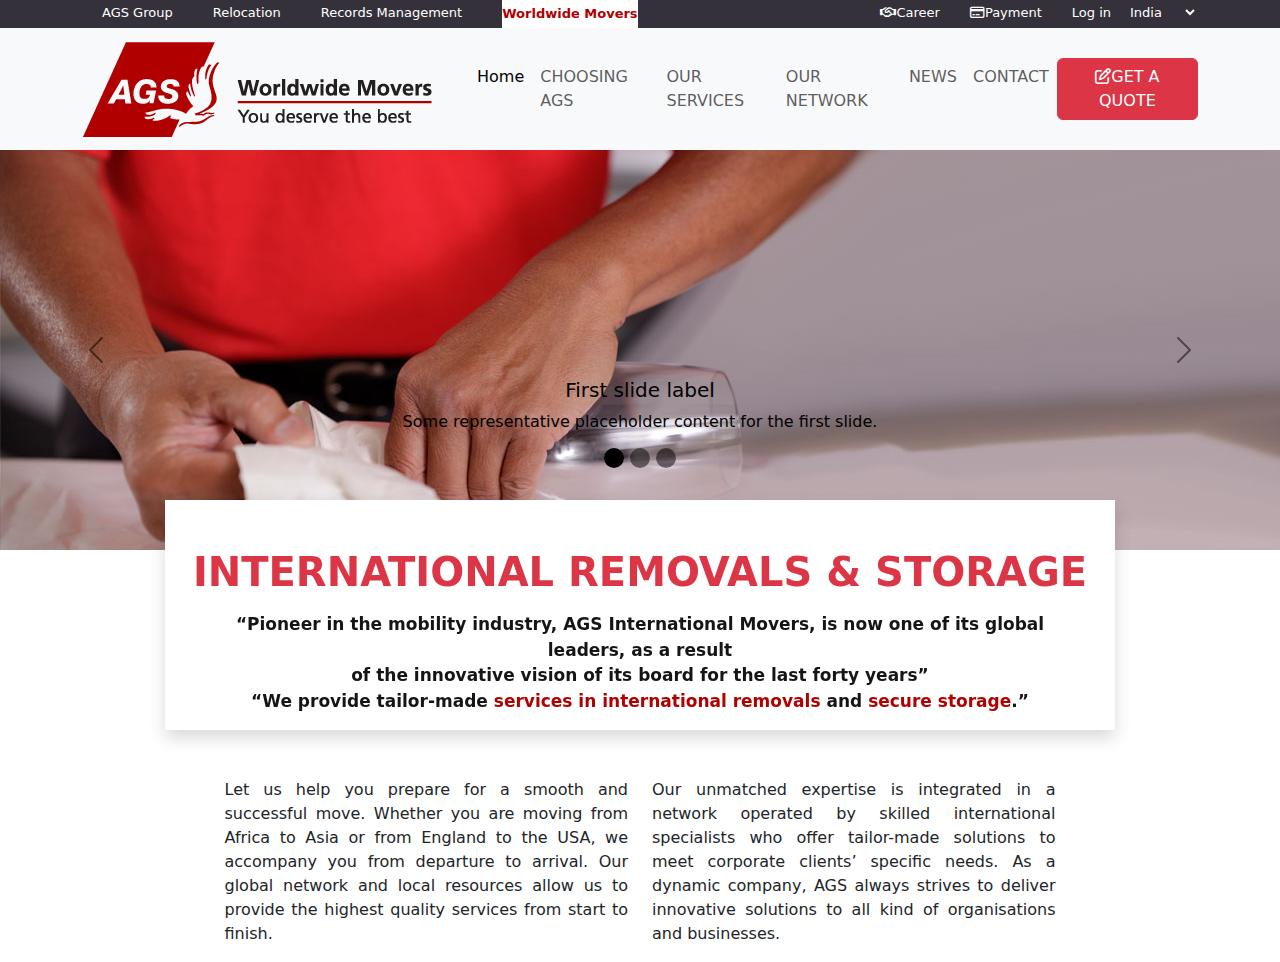
==== index.html @ d974e333 "msg" ====
<!DOCTYPE html>
<html lang="en">
<head>
    <meta charset="UTF-8">
    <meta name="viewport" content="width=device-width, initial-scale=1.0">
    <title>International Removal Company | AGS International Movers</title>
    <link rel="stylesheet" href="https://cdnjs.cloudflare.com/ajax/libs/font-awesome/6.4.2/css/all.min.css">
    <link rel="stylesheet" href="https://cdn.jsdelivr.net/npm/bootstrap@5.2.3/dist/css/bootstrap.min.css">
    <link rel="stylesheet" href="./assest/css/style.css">

</head>
<body>
  <!-- Header section start -->
    <header>
        <div class="tophead">
            <div class="container">
                <div class="row">
                    <div class="d-flex justify-content-between">
                        <div class="leftgroup">
                            <ul class="list-unstyled d-flex">
                                <li><a href="">AGS Group</a></li>
                                <li><a href="">Relocation</a></li>
                                <li><a href="">Records Management</a></li>
                                <li><a href="" class="active">Worldwide Movers</a></li>
                            </ul>
                        </div>
                        <div class="rightgroup">
                            <ul class="list-unstyled d-flex">
                                <li><a href=""><i class="fa-regular fa-handshake"></i>Career</a></li>
                                <li><a href=""><i class="fa-regular fa-credit-card"></i>Payment</a></li>
                                <li><a href="">Log in</a></li>
                                <li>
                                    <select id="country" name="cars">
                                        <option value="india">India</option>
                                        <option value="uk">UK</option>
                                        <option value="usa">USA</option>
                                        <option value="france">FRANCE</option>
                                    </select>
                                </li>
                            </ul>
                        </div>
                    </div>
                </div>
            </div>
        </div>
        
        <!-- Navbar section start -->
        <nav class="navbar navbar-expand-lg bg-body-tertiary">
            <div class="container">
              <a class="navbar-brand" href="index.html"><img src="./assest/img/removals_logo.png" alt=""></a>
              <button class="navbar-toggler" type="button" data-bs-toggle="collapse" data-bs-target="#navbarSupportedContent" aria-controls="navbarSupportedContent" aria-expanded="false" aria-label="Toggle navigation">
                <span class="navbar-toggler-icon"></span>
              </button>
              <div class="collapse navbar-collapse" id="navbarSupportedContent">
                <ul class="navbar-nav mx-auto mb-2 mb-lg-0">
                  <li class="nav-item">
                    <a class="nav-link active" aria-current="page" href="index.html">Home</a>
                  </li>
                  <li class="nav-item">
                    <a class="nav-link" href="#">CHOOSING AGS</a>
                  </li>
                  <li class="nav-item">
                    <a class="nav-link" href="#">OUR SERVICES</a>
                  </li>
                  <li class="nav-item">
                    <a class="nav-link" href="#">OUR NETWORK</a>
                  </li>
                  <li class="nav-item">
                    <a class="nav-link" href="#">NEWS</a>
                  </li>
                  <li class="nav-item dropdown">
                    <a class="nav-link" href="#" role="button" data-bs-toggle="dropdown" aria-expanded="false">
                      CONTACT
                    </a>
                    <ul class="dropdown-menu">
                      <li><a class="dropdown-item" href="#">General Enquery</a></li>
                      <li><a class="dropdown-item" href="#">Your Satisfaction</a></li>
                    </ul>
                  </li>
                </ul>
                <form class="d-flex" role="search">
                  <button class="btn btn-danger" type="button"><a href="#" class="text-white"><i class="fa-regular fa-pen-to-square"></i>GET A QUOTE</a></button>
                </form>
              </div>
            </div>
          </nav>
          <!-- Navbar section end -->
    </header>
    <!-- Header section end -->

    <!-- Slider section start -->
    <div id="carouselExampleDark" class="carousel carousel-dark slide" data-bs-ride="carousel">
      <div class="carousel-indicators">
        <button type="button" data-bs-target="#carouselExampleDark" data-bs-slide-to="0" class="active" aria-current="true" aria-label="Slide 1"></button>
        <button type="button" data-bs-target="#carouselExampleDark" data-bs-slide-to="1" aria-label="Slide 2"></button>
        <button type="button" data-bs-target="#carouselExampleDark" data-bs-slide-to="2" aria-label="Slide 3"></button>
      </div>
      <div class="carousel-inner">
        <div class="carousel-item active" data-bs-interval="3000">
          <img src="./assest/img/man-wrapping-glass.jpg" class="d-block w-100" alt="...">
          <div class="carousel-caption d-none d-md-block">
            <h5>First slide label</h5>
            <p>Some representative placeholder content for the first slide.</p>
          </div>
        </div>
        <div class="carousel-item" data-bs-interval="3000">
          <img src="./assest/img/slider2-man-wrapping-glass" class="d-block w-100" alt="...">
          <div class="carousel-caption d-none d-md-block">
            <h5>Second slide label</h5>
            <p>Some representative placeholder content for the second slide.</p>
          </div>
        </div>
        <div class="carousel-item" data-bs-interval="3000">
          <img src="./assest/img/slider3-man-wrapping-glass.jpg" class="d-block w-100" alt="...">
          <div class="carousel-caption d-none d-md-block">
            <h5>Third slide label</h5>
            <p>Some representative placeholder content for the third slide.</p>
          </div>
        </div>
      </div>
      <button class="carousel-control-prev" type="button" data-bs-target="#carouselExampleDark" data-bs-slide="prev">
        <span class="carousel-control-prev-icon" aria-hidden="true"></span>
        <span class="visually-hidden">Previous</span>
      </button>
      <button class="carousel-control-next" type="button" data-bs-target="#carouselExampleDark" data-bs-slide="next">
        <span class="carousel-control-next-icon" aria-hidden="true"></span>
        <span class="visually-hidden">Next</span>
      </button>
    </div>
    <!-- Slider section end -->

    <!-- International Removal Section start -->
    <div class="container">
      <div class="row">
        <div class="col-md-10 interbox d-block mx-auto text-center shadow">
            <h1 class="text-danger pt-5 pb-2 fw-bold">INTERNATIONAL REMOVALS & STORAGE</h1>
            <P class="fw-bold mx-5 ">
              “Pioneer in the mobility industry, AGS International Movers, is now one of its global leaders, as a result <br>of the innovative vision of its board for the last forty years”<br>
              “We provide tailor-made <a href="javascript:void()">services in international removals</a> and <a href="javascript:void()">secure storage</a>.”
            </P>
        </div>
      </div>
    </div>
    <!-- International Removal Section End -->

    <!-- Indivisual Copporation start -->
    <div class="container">
      <div class="row mt-5">
        <div class="col-md-9 d-block mx-auto">
          <div class="row">
            <div class="col-lg-6">
              <p class="text-justify">
                Let us help you prepare for a smooth and successful move. Whether you are moving from Africa to Asia or from England to the USA, we accompany you from departure to arrival. Our global network and local resources allow us to provide the highest quality services from start to finish.
              </p>
            </div>
            <div class="col-lg-6">
              <p class="text-justify">Our unmatched expertise is integrated in a network operated by skilled international specialists who offer tailor-made solutions to meet corporate clients’ specific needs. As a dynamic company, AGS always strives to deliver innovative solutions to all kind of organisations and businesses.</p>
            </div>
          </div>
        </div>
      </div>
    </div>
    <!-- Indivisual Copporation End -->

    <script src="https://cdnjs.cloudflare.com/ajax/libs/font-awesome/6.4.2/js/all.min.js"></script>
    <script src="https://cdn.jsdelivr.net/npm/bootstrap@5.2.3/dist/js/bootstrap.bundle.min.js"></script>
    <script src="./assest/js/script.js"></script>
</body>
</html>
---- assest/css/style.css ----
*{
    margin: 0px;
    padding: 0px;
    box-sizing: border-box;
}
a{
    text-decoration: none;
}

.text-justify{
    text-align: justify;
}

header .tophead{
    height: 28px;
    background-color: #34313a;
}
header .tophead .leftgroup ul li{
    margin: 0px 20px;
}
header .tophead ul li a{
    color: #fff;
    font-size: 13px;
}
header .tophead .leftgroup ul li a.active{
    width: auto;
    height: auto;
    color: #b00000;
    font-weight: 700;
    line-height: 28px;
    text-align: center;
    position: relative;
    background: #fff;
    display: inline-block;
}
header .tophead .leftgroup ul li a:hover{
    text-decoration: underline;
}
header .tophead .rightgroup ul li a{
    margin: 0px 15px;
}
header .tophead .rightgroup ul li select{
    background-color: #34313a;
    border: none;
    color: #fff;
    font-size: 13px;
}

/* Slider Section Start */
.carousel-inner .carousel-item{
    height: 400px;
}

@keyframes zoomin{
        from{
            transform: scale(1);
        }
        to{
            transform: scale(1.3);
        }
}
.carousel-inner .carousel-item img{
    animation: zoomin 20s infinite;
}
.carousel-dark .carousel-indicators [data-bs-target]{
    width: 20px;
    height: 20px;
    border-radius: 50%;
}
.carousel-inner .carousel-item .carousel-caption{
    bottom: 5rem;
}
.carousel-indicators{
    bottom: 3.5rem;
}
/* Slider Section Start */
/* International Removal Section start */
.interbox{
    z-index: 9;
    min-height: 200px;
    margin-top: -50px;
    background: #fff;
}
.interbox{
    font-size: 17px;
    color: rgb(22, 21, 21);
}
.interbox a{
    color: #b00000;
}
/* International Removal Section start */



/* Media Query start */
@media only screen and (max-width: 1023){
    header .tophead{
        display: none;
    }
    .navbar-expand-lg .navbar-nav .nav-link {
        font-size: 13px !important;
    }
@media only screen and (max-width: 768px){
    .carousel-inner .carousel-item .carousel-caption{
        bottom: 9.5rem !important;
    }
    .carousel-indicators{
        bottom: 9rem !important;
    }
}
}
/* Media Query End */
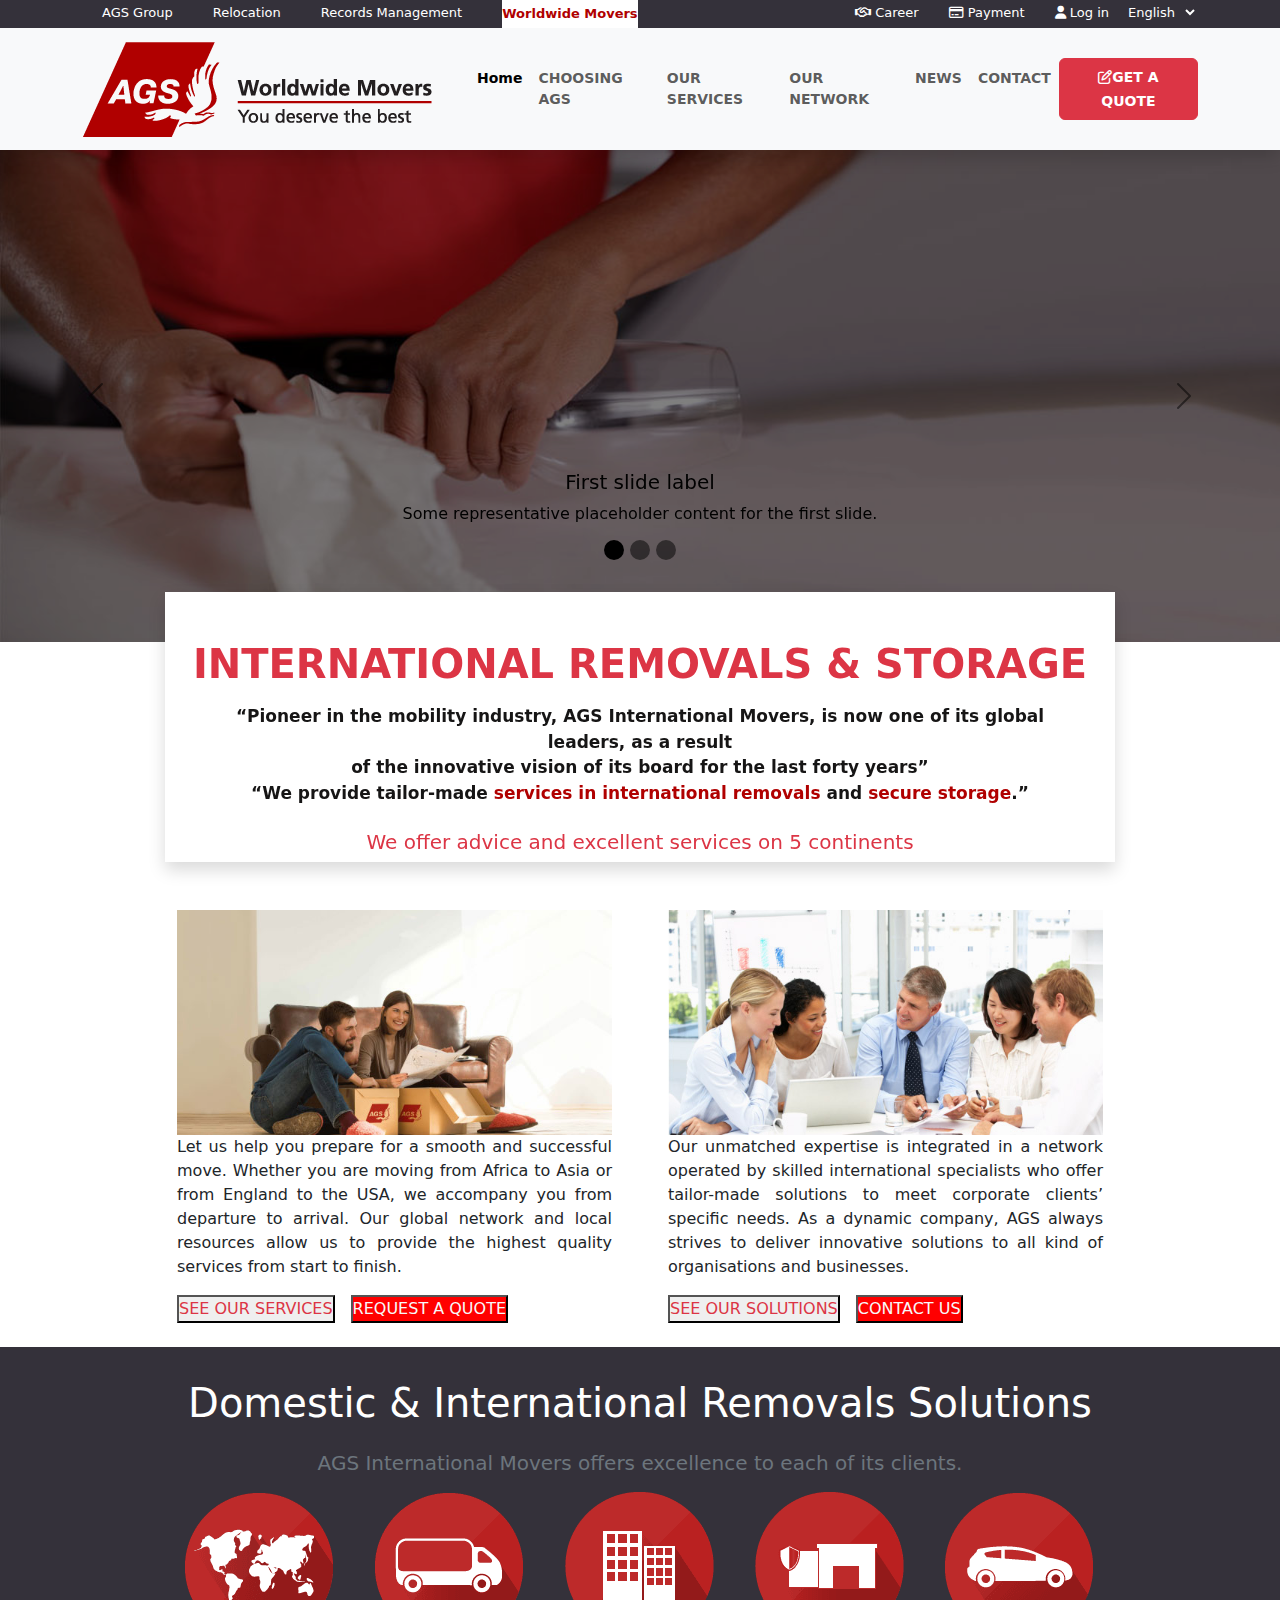
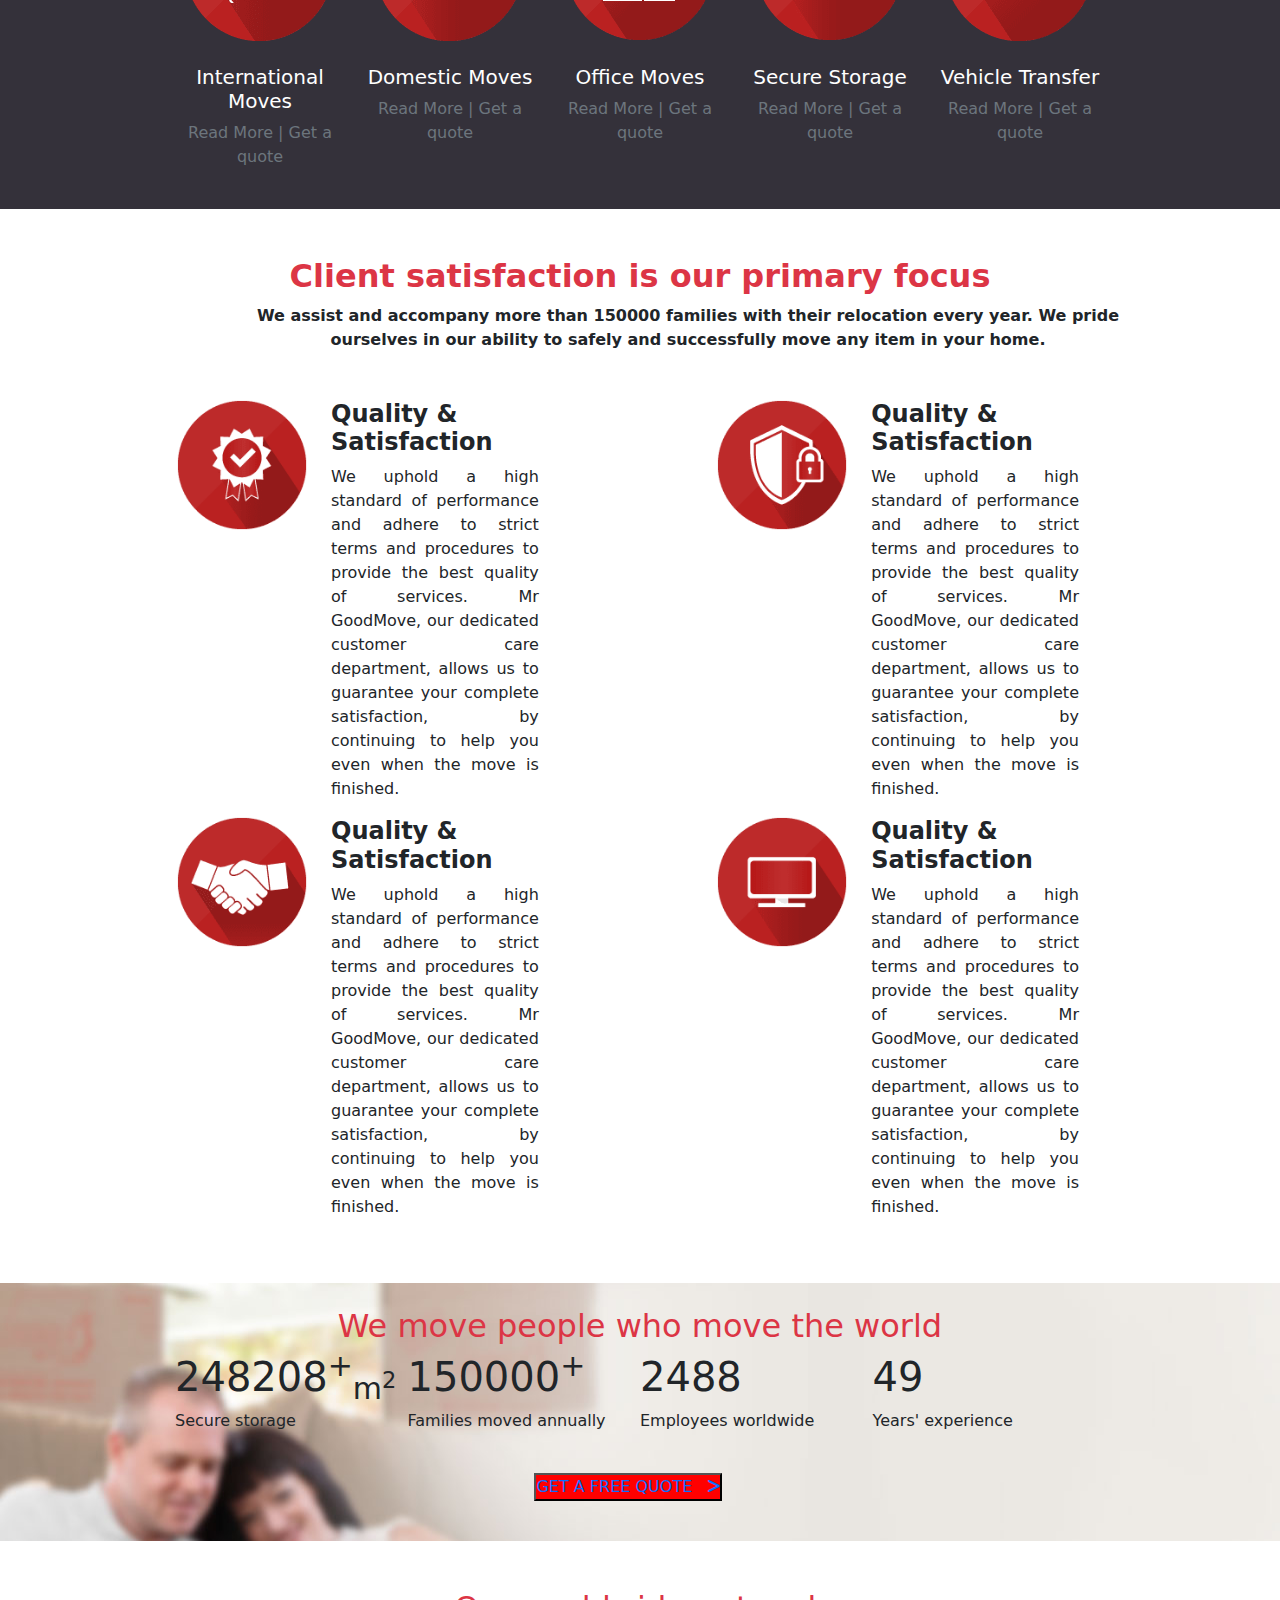
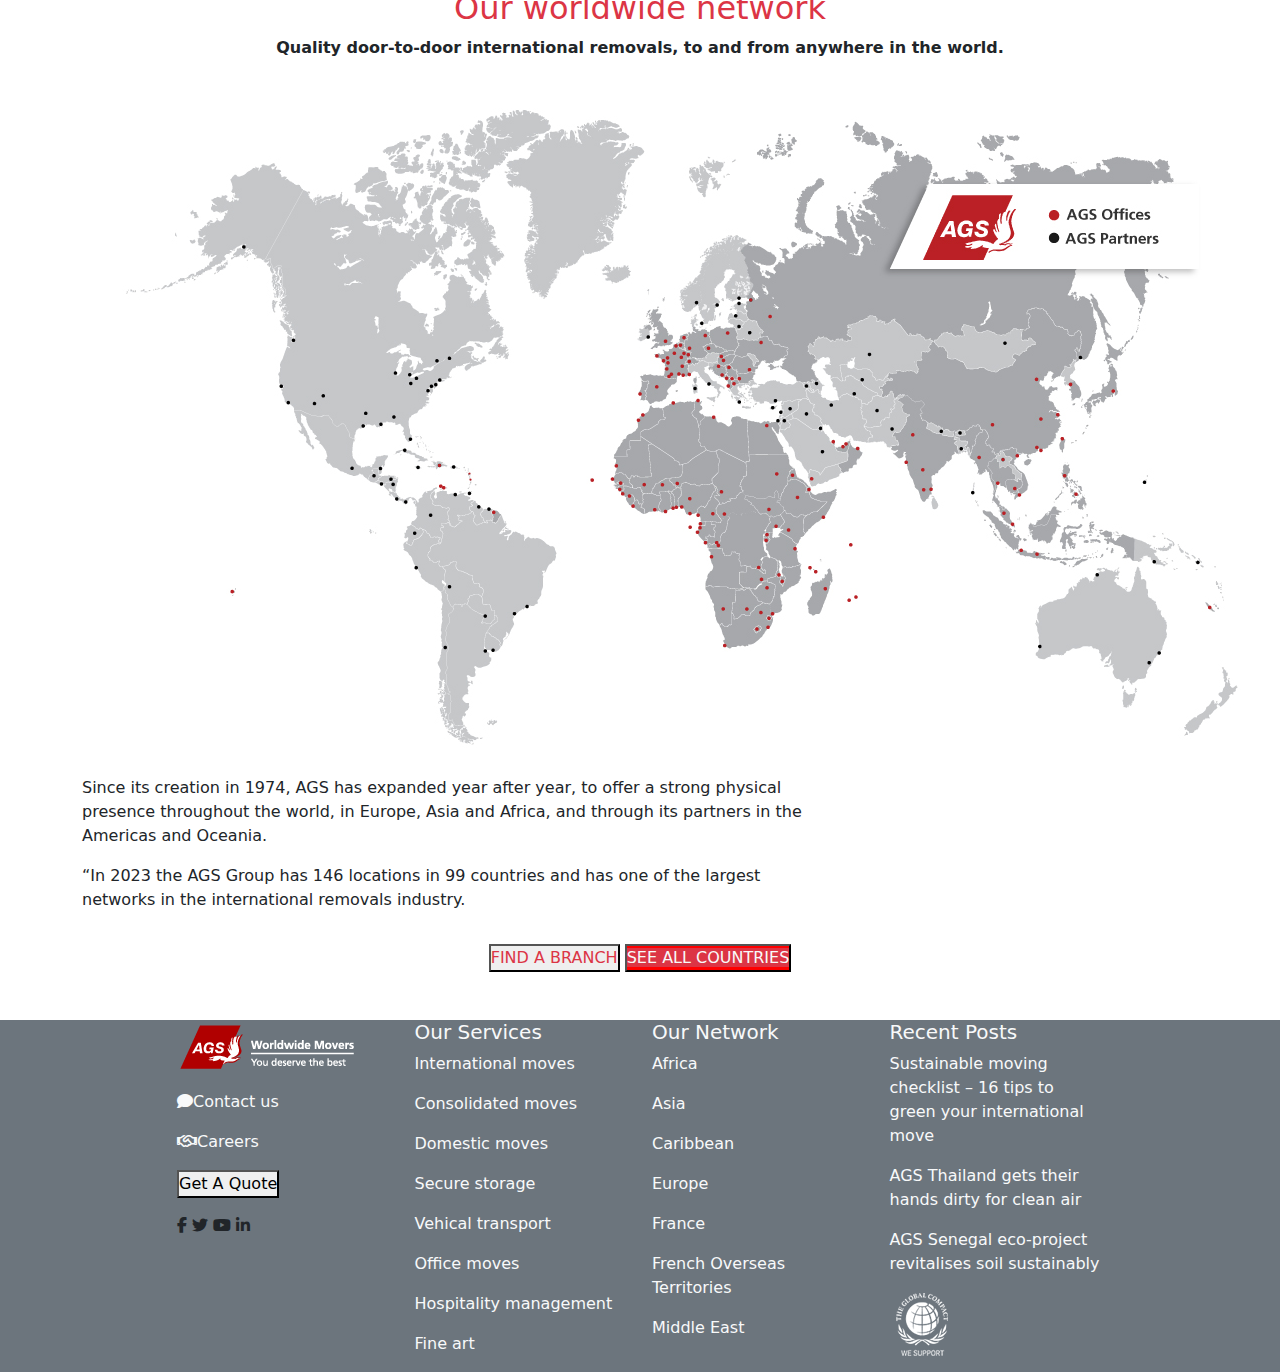
==== commit 94d2b79d: "msg2" ====
--- a/index.html
+++ b/index.html
@@ -11,7 +11,7 @@
 </head>
 <body>
   <!-- Header section start -->
-    <header>
+    <header class="sticky-top bg-white shadow">
         <div class="tophead">
             <div class="container">
                 <div class="row">
@@ -26,15 +26,15 @@
                         </div>
                         <div class="rightgroup">
                             <ul class="list-unstyled d-flex">
-                                <li><a href=""><i class="fa-regular fa-handshake"></i>Career</a></li>
-                                <li><a href=""><i class="fa-regular fa-credit-card"></i>Payment</a></li>
-                                <li><a href="">Log in</a></li>
+                                <li><a href=""><i class="fa-regular fa-handshake"></i> Career</a></li>
+                                <li><a href=""><i class="fa-regular fa-credit-card"></i> Payment</a></li>
+                                <li><a href=""><i class="fa-solid fa-user"></i> Log in</a></li>
                                 <li>
                                     <select id="country" name="cars">
-                                        <option value="india">India</option>
-                                        <option value="uk">UK</option>
-                                        <option value="usa">USA</option>
-                                        <option value="france">FRANCE</option>
+                                        <option value="india">English</option>
+                                        <option value="uk">Fancais</option>
+                                        <option value="usa">Deutsch</option>
+                                        <option value="france">Dutch</option>
                                     </select>
                                 </li>
                             </ul>
@@ -56,18 +56,150 @@
                   <li class="nav-item">
                     <a class="nav-link active" aria-current="page" href="index.html">Home</a>
                   </li>
+
                   <li class="nav-item">
-                    <a class="nav-link" href="#">CHOOSING AGS</a>
+                    <a class="nav-link" href="#" onclick="showhide()">CHOOSING AGS</a>
+                      <div id="mega-menu">
+                          <div class="container">
+                            <div class="row py-lg-5">
+                                <div class="col-lg-11 mx-auto">
+                                  <div class="row text-light">
+                                    <div class="col-md-8 choose-us">
+                                      <h6 class="border-bottom border-light pb-3">WHY CHOOSE US</h6>
+                                      <div class="row pt-2">
+                                        <div class="col-md-6 col-lg-3 abc">
+                                          <center><img src="./assest/img/our-global-network-ags.png" alt=""></center>
+                                          <p class="text-center">Our global network</p>
+                                        </div>
+                                        <div class="col-md-6 col-lg-3 abc">
+                                          <center><img src="./assest/img/ags-moving-towards-future-about-us-dropdown-menu.png" alt=""></center>
+                                          <p class="text-center">Moving towards the future</p>
+                                        </div>
+                                        <div class="col-md-6 col-lg-3 abc">
+                                          <center><img src="./assest/img/quality-accreditations-ags.png" alt=""></center>
+                                          <p class="text-center">Quality & accreditations</p>
+                                        </div>
+                                        <div class="col-md-6 col-lg-3 abc">
+                                          <center><img src="./assest/img/excellence-of-our-staff-ags.png" alt=""></center>
+                                          <p class="text-center">The excellence of our staff</p>
+                                        </div>
+                                      </div>
+
+                                      <div class="row pt-2">
+                                          <div class="col-md-6 col-lg-3 abc">
+                                              <center><img src="./assest/img/your-satisfaction-ags.png" alt=""></center>
+                                              <p class="text-center">Your satisfaction</p>
+                                          </div>
+                                          <div class="col-md-6 col-lg-3 abc">
+                                              <center><img src="./assest/img/security-ags.png" alt=""></center>
+                                              <p class="text-center">Security</p>
+                                          </div>
+                                          <div class="col-md-6 col-lg-3 abc">
+                                              <center><img src="./assest/img/1-move-1-tree-ags.png" alt=""></center>
+                                              <p class="text-center">Planète Urgence</p>
+                                          </div>
+                                          <div class="col-md-6 col-lg-3 abc">
+                                              <center><img src="./assest/img/compliance-ags.png" alt=""></center>
+                                              <p class="text-center">Compliance</p>
+                                          </div>
+                                      </div>
+                                    </div>
+                                    <div class="col-md-4 ">
+                                        <h6 class="border-bottom border-light pb-3">ABOUT AGS WORLDWIDE MOVERS</h6>
+                                        <p class="pb-2">Mission statement<br>Our success story<br>Our values and commitments</p>
+
+                                        <h6 class="border-bottom border-light pb-3">CORPORATE SOCIAL RESPONSIBILITY</h6>
+                                        <p>Training<br>Our people<br>Our environment<br>Health and safety<br>Carbon Footprint</p>
+                                    </div>
+                                  </div>
+                                </div>
+                            </div>
+                          </div>
+                      </div>
                   </li>
+
                   <li class="nav-item">
-                    <a class="nav-link" href="#">OUR SERVICES</a>
+                    <a class="nav-link" href="#" onclick="showhide()">OUR SERVICES</a>
+                      <div id="mega-menu">
+                        <div class="container">
+                          <div class="row py-lg-5">
+                              <div class="col-lg-11 mx-auto">
+                                <div class="row text-light">
+                                  <div class="col-md-8 choose-us">
+                                    <h6 class="border-bottom border-light pb-3">OUR CORE SERVICES</h6>
+                                    <div class="row pt-2">
+                                      <div class="col-md-6 col-lg-3 abc">
+                                        <center><img src="./assest/img/ags-international-move-75x75.png" alt=""></center>
+                                        <p class="text-center">International moves</p>
+                                      </div>
+                                      <div class="col-md-6 col-lg-3 abc">
+                                        <center><img src="./assest/img/ags-national-move-75x75.png" alt=""></center>
+                                        <p class="text-center">Domestic moves</p>
+                                      </div>
+                                      <div class="col-md-6 col-lg-3 abc">
+                                        <center><img src="./assest/img/ags-secure-storage-75x75.png" alt=""></center>
+                                        <p class="text-center">Secure storage</p>
+                                      </div>
+                                      <div class="col-md-6 col-lg-3 abc">
+                                        <center><img src="./assest/img/ags-vehicle-transfer-75x75.png" alt=""></center>
+                                        <p class="text-center">Vehicle transport</p>
+                                      </div>
+                                    </div>
+
+                                    <div class="col-lg-12">
+                                      <h6 class="border-bottom border-light pb-3">OUR COMPLEMENTARY SERVICES</h6>
+                                    </div>
+                                    <div class="row pt-2">
+                                      <div class="col-md-6 col-lg-3 abc">
+                                          <a href="#" class="text-light">All-risk insurance</a>
+                                          <a href="#" class="text-light">Consolidated moves</a>
+                                      </div>
+                                      <div class="col-md-6 col-lg-3 abc">
+                                          <a href="#" class="text-light">Fine art</a>
+                                          <a href="#" class="text-light">Moving with pets</a>
+                                      </div>
+                                      <div class="col-md-6 col-lg-3 abc">
+                                          <a href="#" class="text-light">Online tools</a>
+                                          <a href="#" class="text-light">Professional packing</a>
+                                      </div>
+                                      <div class="col-md-6 col-lg-3 abc">
+                                          <a href="#" class="text-light">Shipping Parcels</a>
+                                          <a href="#" class="text-light">Virtual visit</a>
+                                      </div>
+                                  </div>
+                                </div>
+
+                                <div class="col-md-4">
+                                  <div>
+                                    <h6 class="border-bottom border-light pb-3">OUR CORPORATE SERVICES</h6>
+                                      <img src="./assest/img/ags-office-moves-75x75.png" alt="">
+                                      <p><a href="#" class="text-light">Office moves</a></p>
+                                  </div>
+                                  <div>
+                                    <img src="./assest/img/ags-hospitality-75x75.png" alt="">
+                                    <p><a href="#" class="text-light">Hospitality<br>management</a></p>
+                                  </div>
+                                  <div>
+                                    <img src="./assest/img/ags-movers-general-cargo.png" alt="">
+                                    <p><a href="#" class="text-light">General Cargo<br>Logistics Services</a></p>
+                                  </div>
+
+                              </div>
+                            </div>
+                          </div>
+                      </div>
+                    </div>
+                </div>
+                </li>
+
+                  <li class="nav-item">
+                    <a class="nav-link" href="branches.html">OUR NETWORK</a>
                   </li>
+
                   <li class="nav-item">
-                    <a class="nav-link" href="#">OUR NETWORK</a>
+                    <a class="nav-link" href="news.html">NEWS</a>
                   </li>
-                  <li class="nav-item">
-                    <a class="nav-link" href="#">NEWS</a>
-                  </li>
+
                   <li class="nav-item dropdown">
                     <a class="nav-link" href="#" role="button" data-bs-toggle="dropdown" aria-expanded="false">
                       CONTACT
@@ -104,7 +236,7 @@
           </div>
         </div>
         <div class="carousel-item" data-bs-interval="3000">
-          <img src="./assest/img/slider2-man-wrapping-glass" class="d-block w-100" alt="...">
+          <img src="./assest/img/slider2-tw-ladies-our-mission.jpg" class="d-block w-100" alt="...">
           <div class="carousel-caption d-none d-md-block">
             <h5>Second slide label</h5>
             <p>Some representative placeholder content for the second slide.</p>
@@ -138,6 +270,8 @@
               “Pioneer in the mobility industry, AGS International Movers, is now one of its global leaders, as a result <br>of the innovative vision of its board for the last forty years”<br>
               “We provide tailor-made <a href="javascript:void()">services in international removals</a> and <a href="javascript:void()">secure storage</a>.”
             </P>
+
+            <h4 class="text-danger pt-2 fs-5">We offer advice and excellent services on 5 continents</h4>
         </div>
       </div>
     </div>
@@ -146,21 +280,269 @@
     <!-- Indivisual Copporation start -->
     <div class="container">
       <div class="row mt-5">
-        <div class="col-md-9 d-block mx-auto">
+        <div class="col-md-10 d-block mx-auto">
           <div class="row">
             <div class="col-lg-6">
-              <p class="text-justify">
-                Let us help you prepare for a smooth and successful move. Whether you are moving from Africa to Asia or from England to the USA, we accompany you from departure to arrival. Our global network and local resources allow us to provide the highest quality services from start to finish.
+              <div class="card pe-lg-3 border-0">
+                <div class="imgbox">
+                  <img src="./assest/img/ags-movers-individual-move-1.jpg" alt="Movers1" class="img-fluid">
+                </div>
+                <p class="text-justify">
+                  Let us help you prepare for a smooth and successful move. Whether you are moving from Africa to Asia or from England to the USA, we accompany you from departure to arrival. Our global network and local resources allow us to provide the highest quality services from start to finish.
+                </p>
+                <div class="d-flex">
+                  <button class="mb-4 me-3"><a href="#" class="text-danger">SEE OUR SERVICES</a></button>
+                  <button class="mb-4 bttn"><a href="#" class="text-light">REQUEST A QUOTE</a></button>
+                </div>
+              </div>
+            </div>
+            <div class="col-lg-6">
+              <div class="card ps-lg-3 border-0">
+                <div class="imgbox">
+                  <img src="./assest/img/ags-movers-coporation.jpg" alt="Movers2" class="img-fluid">
+                </div>
+                <p class="text-justify">
+                  Our unmatched expertise is integrated in a network operated by skilled international specialists who offer tailor-made solutions to meet corporate clients’ specific needs. As a dynamic company, AGS always strives to deliver innovative solutions to all kind of organisations and businesses.
+                </p>
+                <div class="d-flex">
+                  <button class="mb-4 me-3"><a href="#" class="text-danger">SEE OUR SOLUTIONS</a></button>
+                  <button class="mb-4 bttn"><a href="#" class="text-light">CONTACT US</a></button>
+                </div>
+              </div>
+            </div>
+          </div>
+        </div>
+      </div>
+    </div>
+    <!-- Indivisual Copporation End -->
+
+    <!-- Domestic Section start -->
+    <div class="domestic py-4">
+      <div class="container text-center">
+        <div class="row">
+          <h1 class="text-white py-2">Domestic & International Removals Solutions</h1>
+          <h5 class="text-secondary py-2">AGS International Movers offers excellence to each of its clients.</h5>
+          
+            <div class="col-lg-1"></div>
+            <div class="col-lg-2">
+              <img src="./assest/img/international-move-service_.png" alt="">
+              <h5 class="text-white mt-4">International Moves</h5>
+              <p><a href="#" class="text-secondary">Read More | Get a quote</a></p>
+            </div>
+            <div class="col-lg-2">
+              <img src="./assest/img/national-move-service.png" alt="">
+              <h5 class="text-white mt-4">Domestic Moves</h5>
+              <p><a href="#" class="text-secondary">Read More | Get a quote</a></p>
+            </div>
+            <div class="col-lg-2">
+              <img src="./assest/img/office-move-service.png" alt="">
+              <h5 class="text-white mt-4">Office Moves</h5>
+              <p><a href="#" class="text-secondary">Read More | Get a quote</a></p>
+            </div>
+            <div class="col-lg-2">
+              <img src="./assest/img/secure-storage-service.png" alt="">
+              <h5 class="text-white mt-4">Secure Storage</h5>
+              <p><a href="#" class="text-secondary">Read More | Get a quote</a></p>
+            </div>
+            <div class="col-lg-2">
+              <img src="./assest/img/vehicle-transfer-service.png" alt="">
+              <h5 class="text-white mt-4">Vehicle Transfer</h5>
+              <p><a href="#" class="text-secondary">Read More | Get a quote</a></p>
+            </div>
+            <div class="col-lg-1"></div>
+          </div>
+        
+      </div>
+    </div>
+    <!-- Domestic Section End -->
+
+    <!-- Client Satisfaction Section start -->
+    <div class="clientsatisfaction py-5">
+      <div class="container">
+        <div class="row">
+          <div class="col-lg-10 d-lg-block mx-auto">
+            <div class="row">
+              <h2 class="text-danger text-center fw-bold">Client satisfaction is our primary focus</h2>
+              <p class="text-center fs-6 mx-lg-5 fw-6 mb-5">
+                We assist and accompany more than 150000 families with their relocation every year. We pride ourselves in our ability to safely and successfully move any item in your home.
               </p>
-            </div>
-            <div class="col-lg-6">
-              <p class="text-justify">Our unmatched expertise is integrated in a network operated by skilled international specialists who offer tailor-made solutions to meet corporate clients’ specific needs. As a dynamic company, AGS always strives to deliver innovative solutions to all kind of organisations and businesses.</p>
-            </div>
-          </div>
-        </div>
-      </div>
-    </div>
-    <!-- Indivisual Copporation End -->
+
+              <div class="row">
+                <div class="col-lg-5 d-flex">
+                  <div><img src="./assest/img/quality-certificate-icon.png" alt="icon" width="130px"></div>
+                  <div class="ps-4">
+                    <h4 class="fw-bold">Quality & Satisfaction</h4>
+                    <p class="text-justify">
+                      We uphold a high standard of performance and adhere to strict terms and procedures to provide the best quality of services. Mr GoodMove, our dedicated customer care department, allows us to guarantee your complete satisfaction, by continuing to help you even when the move is finished.
+                    </p>
+                  </div>
+                </div>
+                <div class="col-lg-2"></div>
+                <div class="col-lg-5 d-flex">
+                  <div><img src="./assest/img/security-icon.png" alt="icon" width="130px"></div>
+                  <div class="ps-4">
+                    <h4 class="fw-bold">Quality & Satisfaction</h4>
+                    <p class="text-justify">
+                      We uphold a high standard of performance and adhere to strict terms and procedures to provide the best quality of services. Mr GoodMove, our dedicated customer care department, allows us to guarantee your complete satisfaction, by continuing to help you even when the move is finished.
+                    </p>
+                  </div>
+                </div>
+              </div>
+
+              <div class="row">
+                <div class="col-lg-5 d-flex">
+                  <div><img src="./assest/img/quality-satisfaction-icon.png" alt="icon" width="130px"></div>
+                  <div class="ps-4">
+                    <h4 class="fw-bold">Quality & Satisfaction</h4>
+                    <p class="text-justify">
+                      We uphold a high standard of performance and adhere to strict terms and procedures to provide the best quality of services. Mr GoodMove, our dedicated customer care department, allows us to guarantee your complete satisfaction, by continuing to help you even when the move is finished.
+                    </p>
+                  </div>
+                </div>
+                <div class="col-lg-2"></div>
+                <div class="col-lg-5 d-flex">
+                  <div><img src="./assest/img/cutting-edge.png" alt="icon" width="130px"></div>
+                  <div class="ps-4">
+                    <h4 class="fw-bold">Quality & Satisfaction</h4>
+                    <p class="text-justify">
+                      We uphold a high standard of performance and adhere to strict terms and procedures to provide the best quality of services. Mr GoodMove, our dedicated customer care department, allows us to guarantee your complete satisfaction, by continuing to help you even when the move is finished.
+                    </p>
+                  </div>
+                </div>
+              </div>
+            </div>
+          </div>
+        </div>
+      </div>
+    </div>
+    <!-- Client Satisfaction Section End -->
+
+    <!-- World Section start -->
+    <div class="world py-4" style="background: url(./assest/img/removals_bg.jpg)">
+      <div class="container">
+        <div class="col-lg-10 d-lg-block mx-auto">
+          <div class="row">
+            <h2 class="text-danger text-center">We move people who move the world</h2>
+            <div class="row">
+              <div class="col-md-3">
+                <h1>248208<sup>+</sup><sub>m<sup>2</sup></sub></h1>
+                <p>Secure storage</p>
+              </div>
+              <div class="col-md-3">
+                <h1>150000<sup>+</sup></h1>
+                <p>Families moved annually</p>
+              </div>
+              <div class="col-md-3">
+                <h1>2488</h1>
+                <p>Employees worldwide</p>
+              </div>
+              <div class="col-md-3">
+                <h1>49</h1>
+                <p>Years' experience</p>
+              </div>
+
+              <div class="text-center pb-3 pt-4">
+                <button class="bttn"><a href="">GET A FREE QUOTE&nbsp;&nbsp;&nbsp;<i class="fa-solid fa-greater-than"></i></a></button>
+              </div>
+            </div>
+          </div>
+        </div>
+      </div>
+    </div>
+    <!-- World Section End -->
+
+
+    <!-- Worldwide Section start -->
+    <div class="container">
+      <div class="row text-center mt-5">
+        <div class="col-lg-2"></div>
+          <div class="col-lg-8">
+            <h2 class="text-danger">Our worldwide network</h2>
+            <p class="fw-bold">
+              Quality door-to-door international removals, to and from anywhere in the world.
+            </p>
+          </div>
+
+          <div class="row">
+            <div class="col-lg-8">
+              <a href="#"><img src="./assest/img/network-map-ags-movers_1200X700-EN.jpg" alt=""></a>
+            </div>
+          </div>
+      </div>
+
+      <div class="row">
+        <div class="col-lg-8">
+            <p>
+              Since its creation in 1974, AGS has expanded year after year, to offer a strong physical presence throughout the world, in Europe, Asia and Africa, and through its partners in the Americas and Oceania.
+            </p>
+            <p>
+              “In 2023 the AGS Group has 146 locations in 99 countries and has one of the largest networks in the international removals industry.
+            </p>
+        </div>
+      </div>
+      <div class="col-lg-2"></div>
+
+      <div class="text-center">
+          <button class="mb-5 mt-3"><a href="#" class="text-danger">FIND A BRANCH</a></button>
+          <button class="bttn"><a href="#" class="text-light bg-danger">SEE ALL COUNTRIES</a></button>
+      </div>
+
+    </div>
+    <!-- Worldwide Section End -->    
+
+
+    <!-- Footer Section start -->
+    <footer class="bg-secondary">
+        <div class="container">
+          <div class="row">
+            <div class="col-lg-10 d-lg-block mx-auto">
+              <div class="row">
+                  <div class="col-md-6 col-lg-3">
+                    <img src="./assest/img/movers-footer-logo.png" alt="" class="pb-3">
+                    <p><a href="#" class="text-light"><i class="fa-solid fa-comment"></i>Contact us</a></p>
+                    <p><a href="#" class="text-light"><i class="fa-regular fa-handshake"></i>Careers</a></p>
+                    <button class="mb-3">Get A Quote</button><br>
+                    <i class="fa-brands fa-facebook-f"></i>
+                    <i class="fa-brands fa-twitter"></i>
+                    <i class="fa-brands fa-youtube"></i>
+                    <i class="fa-brands fa-linkedin-in"></i>
+                  </div>
+                  <div class="col-md-6 col-lg-3">
+                    <h5 class="text-light">Our Services</h5>
+                    <p><a href="#" class="text-light">International moves</a></p>
+                    <p><a href="#" class="text-light">Consolidated moves</a></p>
+                    <p><a href="#" class="text-light">Domestic moves</a></p>
+                    <p><a href="#" class="text-light">Secure storage</a></p>
+                    <p><a href="#" class="text-light">Vehical transport</a></p>
+                    <p><a href="#" class="text-light">Office moves</a></p>
+                    <p><a href="#" class="text-light">Hospitality management</a></p>
+                    <p><a href="#" class="text-light">Fine art</a></p>
+
+                  </div>
+                  <div class="col-md-6 col-lg-3">
+                    <h5 class="text-light">Our Network</h5>
+                    <p><a href="#" class="text-light">Africa</a></p>
+                    <p><a href="#" class="text-light">Asia</a></p>
+                    <p><a href="#" class="text-light">Caribbean</a></p>
+                    <p><a href="#" class="text-light">Europe</a></p>
+                    <p><a href="#" class="text-light">France</a></p>
+                    <p><a href="#" class="text-light">French Overseas Territories</a></p>
+                    <p><a href="#" class="text-light">Middle East</a></p>
+                  </div>
+                  <div class="col-md-6 col-lg-3">
+                    <h5 class="text-light">Recent Posts</h5>
+                    <p><a href="#" class="text-light">Sustainable moving checklist – 16 tips to green your international move</a></p>
+                    <p><a href="#" class="text-light">AGS Thailand gets their hands dirty for clean air</a></p>
+                    <p><a href="#" class="text-light">AGS Senegal eco-project revitalises soil sustainably</a></p>
+                    <img src="./assest/img/ags-global-compact-logo-en.png" alt="">
+                  </div>
+              </div>
+            </div>
+          </div>
+        </div>
+    </footer>
+    <!-- Footer Section start -->
+
 
     <script src="https://cdnjs.cloudflare.com/ajax/libs/font-awesome/6.4.2/js/all.min.js"></script>
     <script src="https://cdn.jsdelivr.net/npm/bootstrap@5.2.3/dist/js/bootstrap.bundle.min.js"></script>
--- a/assest/css/style.css
+++ b/assest/css/style.css
@@ -10,6 +10,8 @@
 .text-justify{
     text-align: justify;
 }
+
+.fw-6{font-weight: 600;}
 
 header .tophead{
     height: 28px;
@@ -46,21 +48,42 @@
     font-size: 13px;
 }
 
+/*Navbar Section start */
+nav a{
+    font-size: 14px !important;
+    font-weight: 600 !important;
+}
+.dropdown:hover .dropdown-menu {
+    display: block;
+    margin-top: 0px;
+}
+#mega-menu {
+    display: none;
+    position: absolute;
+    background: #34313a;
+    left: 0;
+    right: 0;
+    z-index: 9;
+}
+#mega-menu .choose-us {
+    padding-left: 100px;
+    padding-right: 50px;
+}
+#mega-menu .choose-us .abc:hover {
+    transform: scale(1.05);
+    transition: 0.3s all;
+}
+/*Navbar Section End */
+
 /* Slider Section Start */
-.carousel-inner .carousel-item{
-    height: 400px;
-}
+/*.carousel-inner .carousel-item{
+    height: 500px;
+}*/
 
-@keyframes zoomin{
-        from{
-            transform: scale(1);
-        }
-        to{
-            transform: scale(1.3);
-        }
-}
+
 .carousel-inner .carousel-item img{
     animation: zoomin 20s infinite;
+    filter: brightness(50%);
 }
 .carousel-dark .carousel-indicators [data-bs-target]{
     width: 20px;
@@ -90,16 +113,58 @@
 }
 /* International Removal Section start */
 
+/* Indivisual Copporation start */
+    .imgbox{
+        overflow: hidden;
+    }
+    .imgbox img:hover{
+        transition: 1s all;
+        transform: scale(1.1);
+    }
+
+    .container .bttn {
+        background-color: red;
+        
+    }
+
+/* Indivisual Copporation start */
+
+/* Domestic Section start */
+.domestic{
+    background: #34313a;
+}
+.domestic img:hover{
+    transform: scale(1.1);
+}
+/* Domestic Section End */
+
+
+/* keyframe Section Start */
+@keyframes zoomin{
+    from{
+        transform: scale(1);
+    }
+    to{
+        transform: scale(1.3);
+    }
+}
+/* Keyframe Section End */
 
 
 /* Media Query start */
-@media only screen and (max-width: 1023){
+@media only screen and (max-width: 1023px){
     header .tophead{
         display: none;
     }
     .navbar-expand-lg .navbar-nav .nav-link {
         font-size: 13px !important;
     }
+@media only screen and(min-width:992px){
+    .carousel-inner .carousel-item .carousel-caption{
+        bottom: 5rem;
+    }
+}
+/*
 @media only screen and (max-width: 768px){
     .carousel-inner .carousel-item .carousel-caption{
         bottom: 9.5rem !important;
@@ -108,5 +173,5 @@
         bottom: 9rem !important;
     }
 }
-}
+}*/
 /* Media Query End */